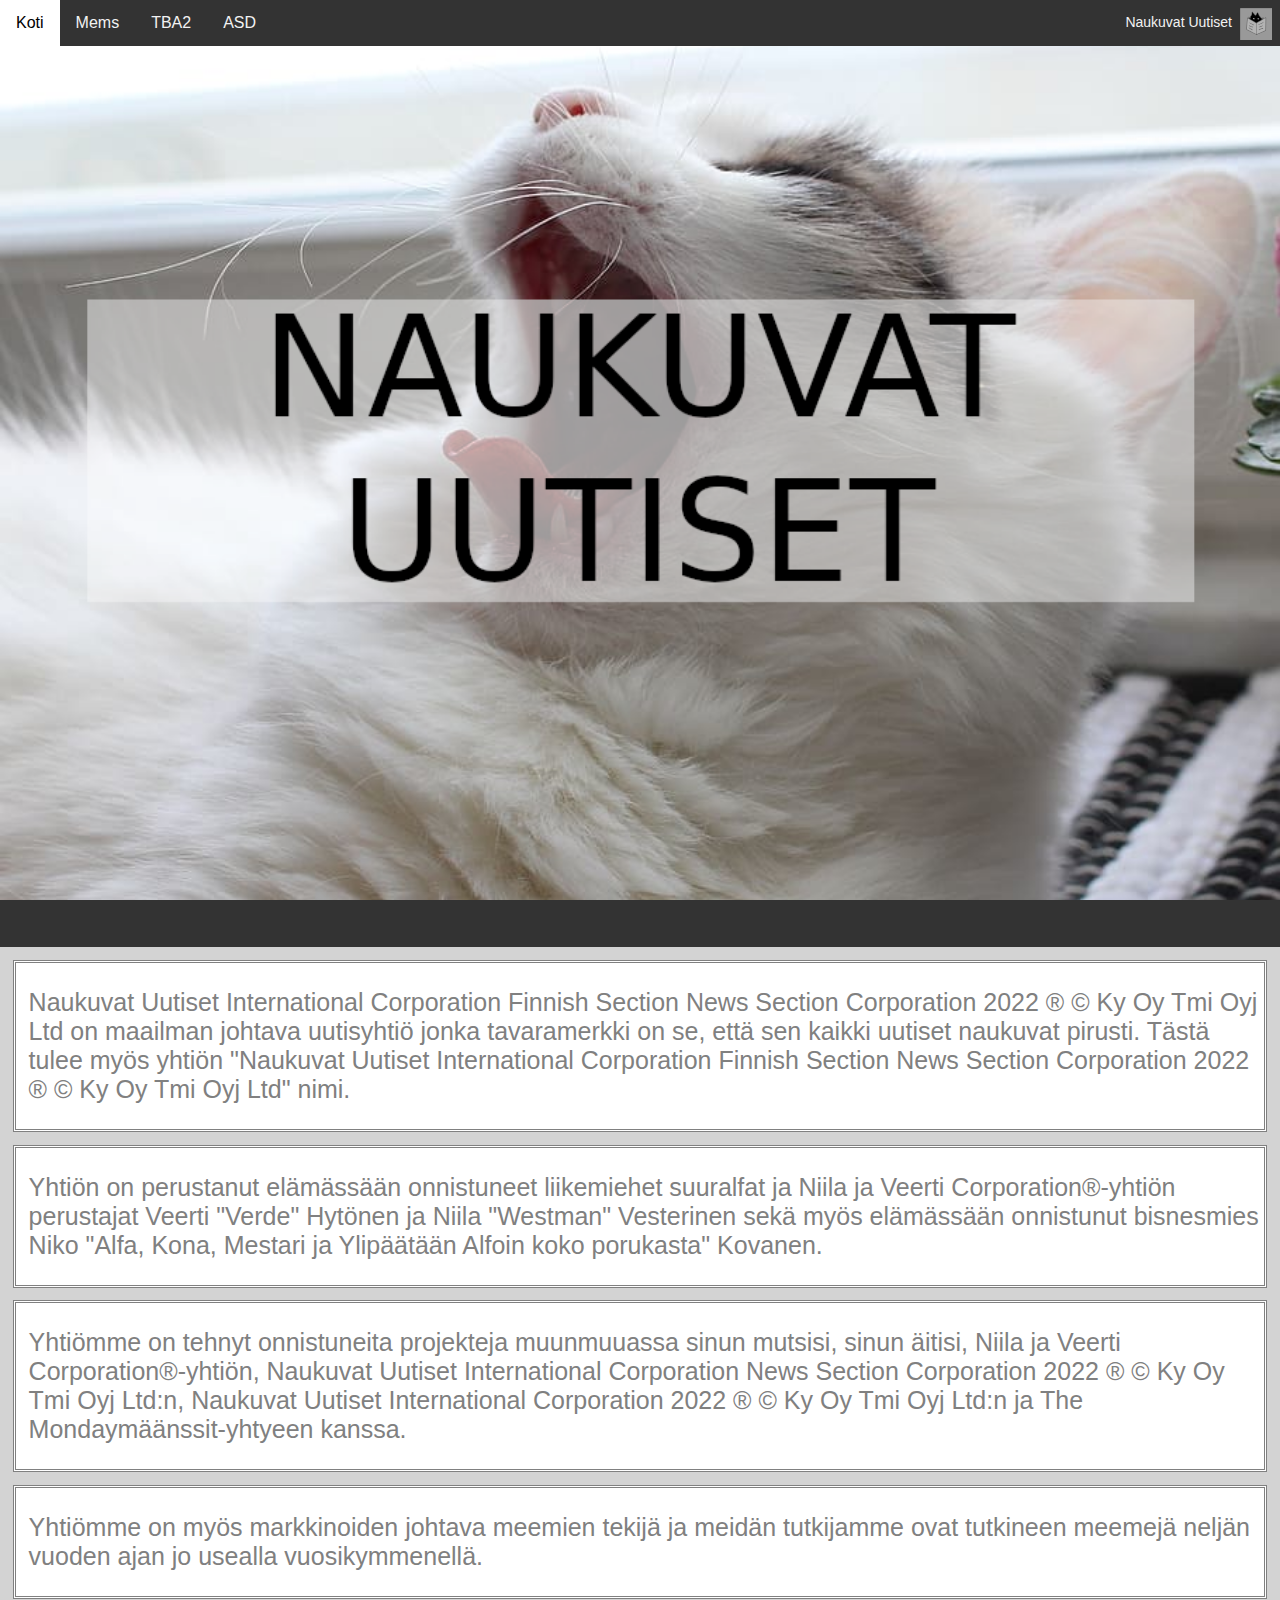
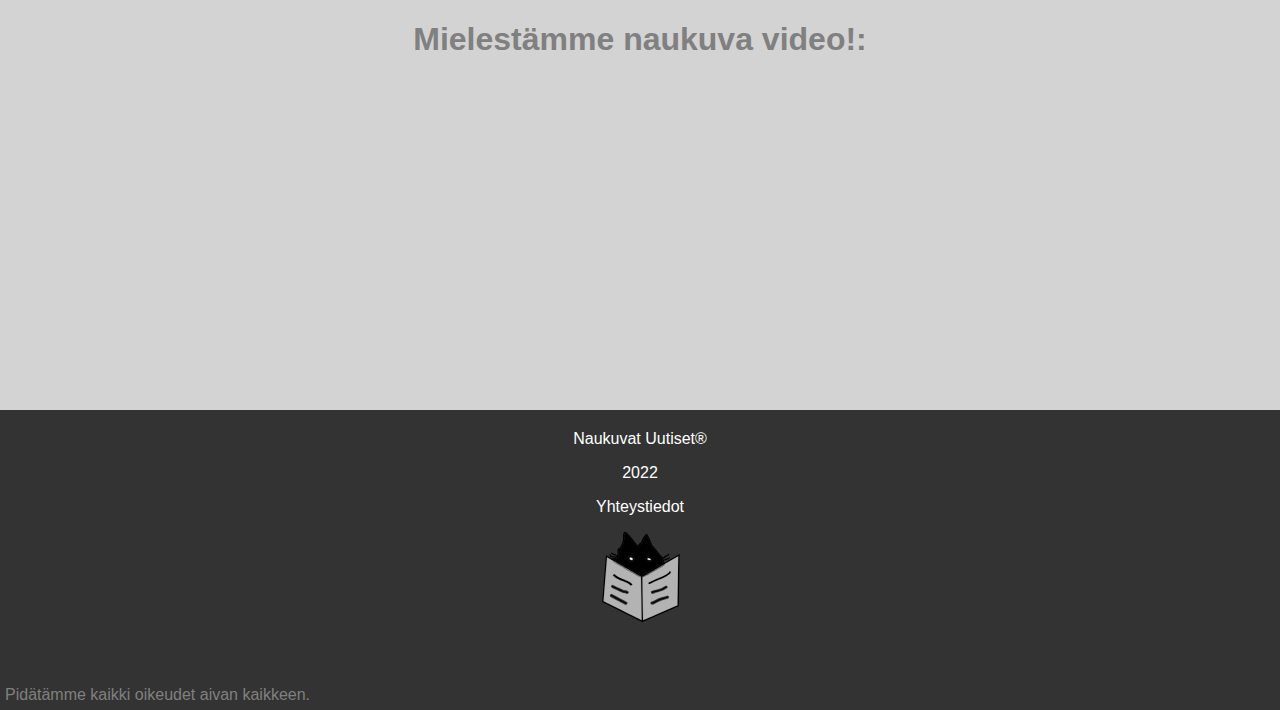
==== index.html @ a8189494 "fix for index.html" ====
<head>
    <title>Naukuvat uutiset!</title>
    <link rel="icon" href="logo.svg" type="image/png">
    <link rel="stylesheet" href="main.css">
    <script src="script.js"></script>
</head>
<body>
    <div class="navigointi">
        <a class="active" href="#koti">Koti</a>
        <a href="/Mems/Mems.html">Mems</a>
        <a href="/TBA2/TBA2.html">TBA2</a>
        <a href="/ASD/ASD.html">ASD</a>
        <img class="kivalogo" src="logo.svg" title="Naukuvat Uutiset®" alt="Logo">
        <p title="Naukuvat Uutiset®" class="liikaaprkl">Naukuvat Uutiset</p>
      </div>
    <img class="title" src="naukuu.png" alt="Meidän Logo!">
    <div class="divider"></div>
    <div class="parhaitaollaampi">
        <p>
            Naukuvat Uutiset International Corporation Finnish Section News Section Corporation 2022 ® © Ky Oy Tmi Oyj Ltd on maailman johtava uutisyhtiö jonka tavaramerkki on se, että
            sen kaikki uutiset naukuvat pirusti. Tästä tulee myös yhtiön "Naukuvat Uutiset International Corporation Finnish Section News Section Corporation 2022 ® © Ky Oy Tmi Oyj
             Ltd" nimi.
        </p>
    </div>
    <div class="parhaitaollaampi">
        <p>
            Yhtiön on perustanut elämässään onnistuneet liikemiehet suuralfat ja Niila ja Veerti Corporation®-yhtiön perustajat Veerti "Verde" Hytönen ja Niila "Westman" Vesterinen sekä myös elämässään onnistunut bisnesmies Niko "Alfa, Kona, Mestari ja Ylipäätään Alfoin koko porukasta" Kovanen.
    </div>
    <div class="parhaitaollaampi">
        <p>
            Yhtiömme on tehnyt onnistuneita projekteja muunmuuassa sinun mutsisi, sinun äitisi, Niila ja Veerti Corporation®-yhtiön, Naukuvat Uutiset International Corporation News Section Corporation 2022 ® © Ky Oy Tmi Oyj Ltd:n, Naukuvat Uutiset International Corporation 2022 ® © Ky Oy Tmi Oyj Ltd:n ja The Mondaymäänssit-yhtyeen kanssa.
        </p>
    </div>
    <div class="parhaitaollaampi">
        <p>
            Yhtiömme on myös markkinoiden johtava meemien tekijä ja meidän tutkijamme ovat tutkineen meemejä neljän vuoden ajan jo usealla vuosikymmenellä.
        </p>
    </div>
    <h1 class="naukuu">Mielestämme naukuva video!:</h1>
    <div class="naukuu">
        <iframe width="560" height="315" src="https://www.youtube.com/embed/9p7EW3Zb-Nc" title="YouTube video player" frameborder="0" allow="accelerometer; autoplay; clipboard-write; encrypted-media; gyroscope; picture-in-picture" allowfullscreen></iframe>
    </div>
    <div class="LOPPU">
        <p class="TUUKKASOOLO" title="Naukuvat Uutiset®">Naukuvat Uutiset®</p>
        <p class="hyväsoolo" title="20G2">2022</p>
        <a class="eiprank" title="lol" href="https://www.youtube.com/watch?v=yPYZpwSpKmA">Yhteystiedot</a>
        <center>
            <img class="alalogo" src="logo-läpi.svg" alt="Logomme" title="Naukuvat Uutiset®">
        </center>
        <p class="hpph" title="haha">Pidätämme kaikki oikeudet aivan kaikkeen.</p>
    </div>
</body>
---- main.css ----
body {
  margin: 0px;
  font-family: Verdana, Geneva, Tahoma, sans-serif;
  color:gray;
  background-color: lightgray;
}

.title{
  width: 100%;
  max-height: 100%;
  object-fit: cover;
}

.navigointi {
  background-color: #333;
  width: 100%;
  position: fixed;
  }
  
.navigointi a {
  float: left;
  color: #f2f2f2;
  text-align: center;
  padding: 14px 16px;
  text-decoration: none;
  font-size: 16px;
}

.navigointi a:hover {
  background-color: gray;
}

.navigointi a.active {
  background-color: white;
  color: black;
}

.kivalogo{
  padding-top: 8px;
  margin-right: 8px;
  float: right;
  max-width: 32px;
  max-height: 32px;
}

.navigointi p{
  float: right;
  color: #f2f2f2;
  text-align: center;
  text-decoration: none;
  font-size: 14px;
  margin-right: 8px;
}


@media (max-width: 550px) {
  .liikaaprkl {
      display:none;
  }
}

.divider{
  width: 100%;
  background-color: #333;
  height: 47px;
}

.loppu{
  width: 100%;
  background-color: #333;
  height: 300px;
  position: relative;
  text-align: center;
}

.tuukkasoolo{
  color: white; 
  padding-top: 20px;
}

.hyväsoolo{
  color: white; 
}

.alalogo{
  width: 128px;
  height: 128px;
}

.eiprank{
  color: white;
  text-decoration: none;
}

.hpph{
  margin-left: 15px;
  position: absolute;
  bottom: -10;
  left: -10;
}

.parhaitaollaampi{
  margin: 1%;
  padding-left: 1%;
  font-size: 25px;
  background-color: white;
  border-style: double;
}

.naukuu{
  text-align: center;
}

.video{
  padding: 20px
}

.videot{
  text-align: center;
}
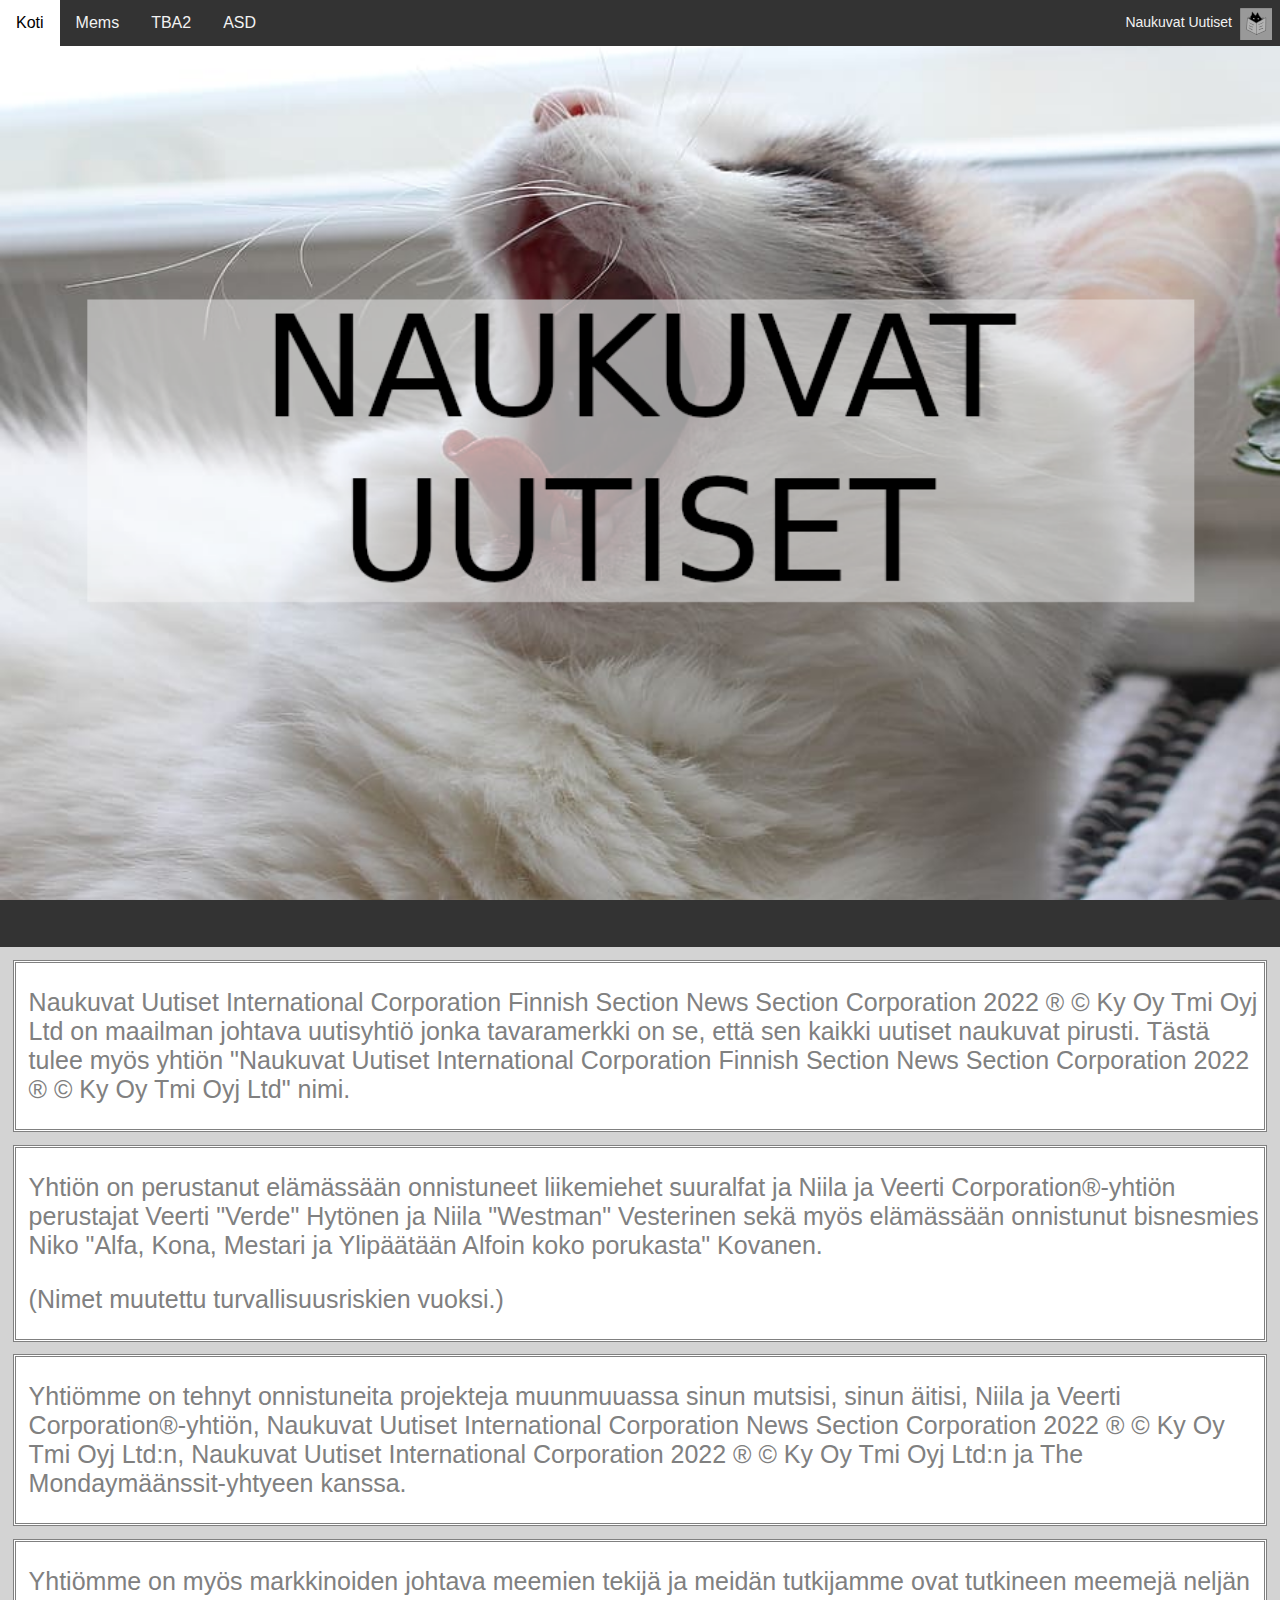
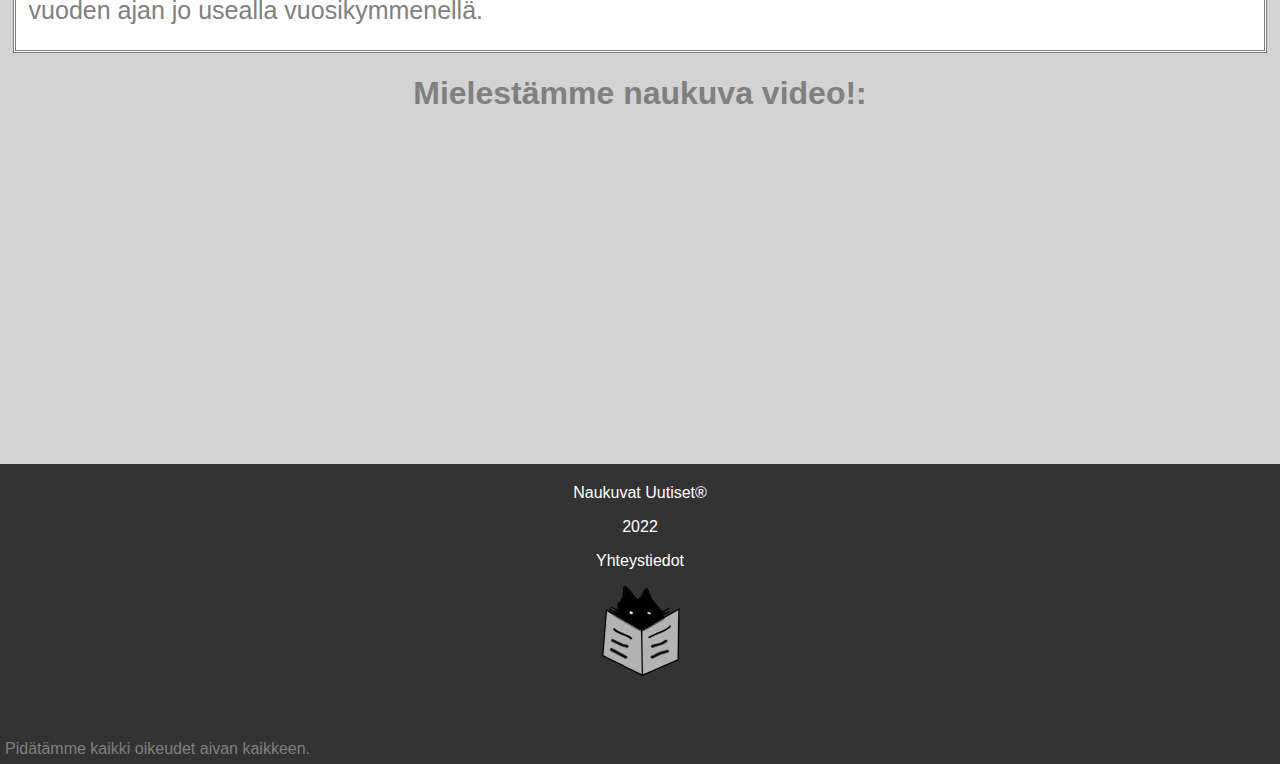
==== commit 2673ba0a: "turvallisuus goes STONKS" ====
--- a/index.html
+++ b/index.html
@@ -25,6 +25,10 @@
     <div class="parhaitaollaampi">
         <p>
             Yhtiön on perustanut elämässään onnistuneet liikemiehet suuralfat ja Niila ja Veerti Corporation®-yhtiön perustajat Veerti "Verde" Hytönen ja Niila "Westman" Vesterinen sekä myös elämässään onnistunut bisnesmies Niko "Alfa, Kona, Mestari ja Ylipäätään Alfoin koko porukasta" Kovanen.
+        </p>
+        <p>
+            (Nimet muutettu turvallisuusriskien vuoksi.)
+        </p>
     </div>
     <div class="parhaitaollaampi">
         <p>
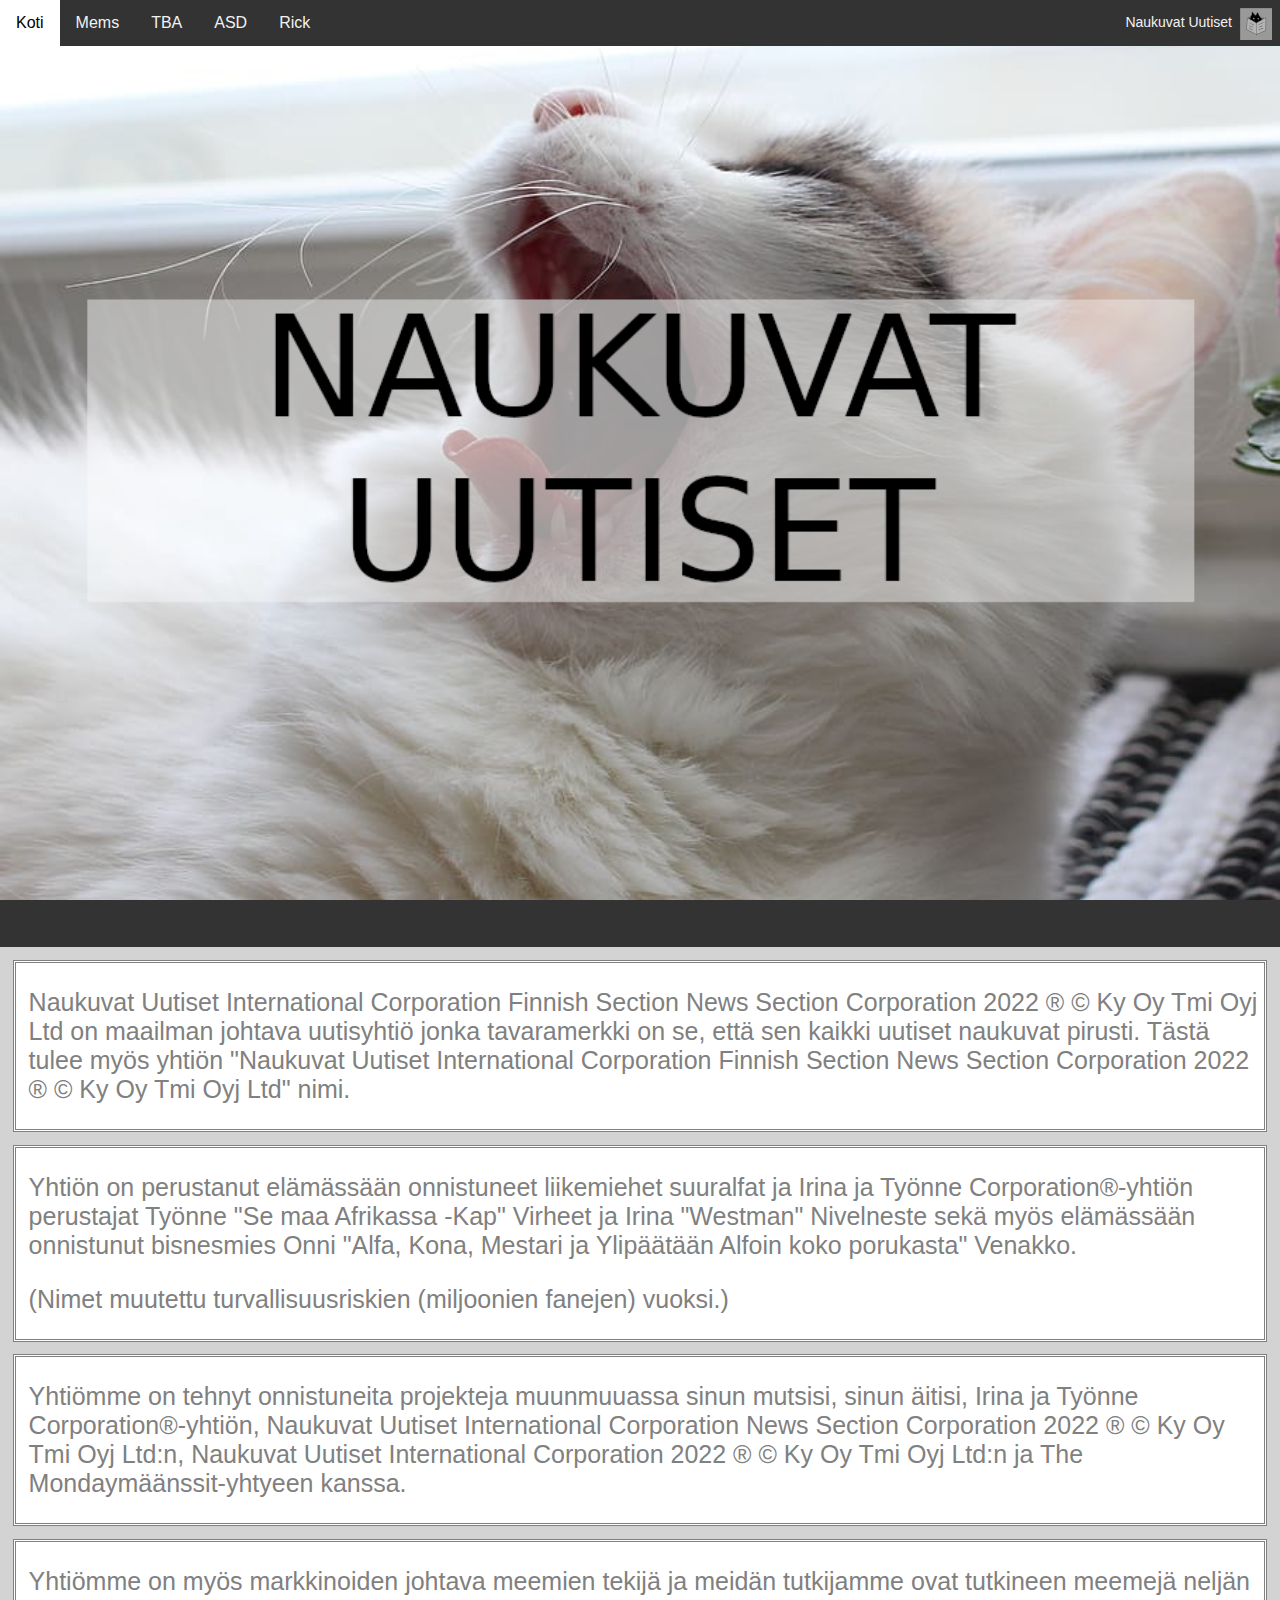
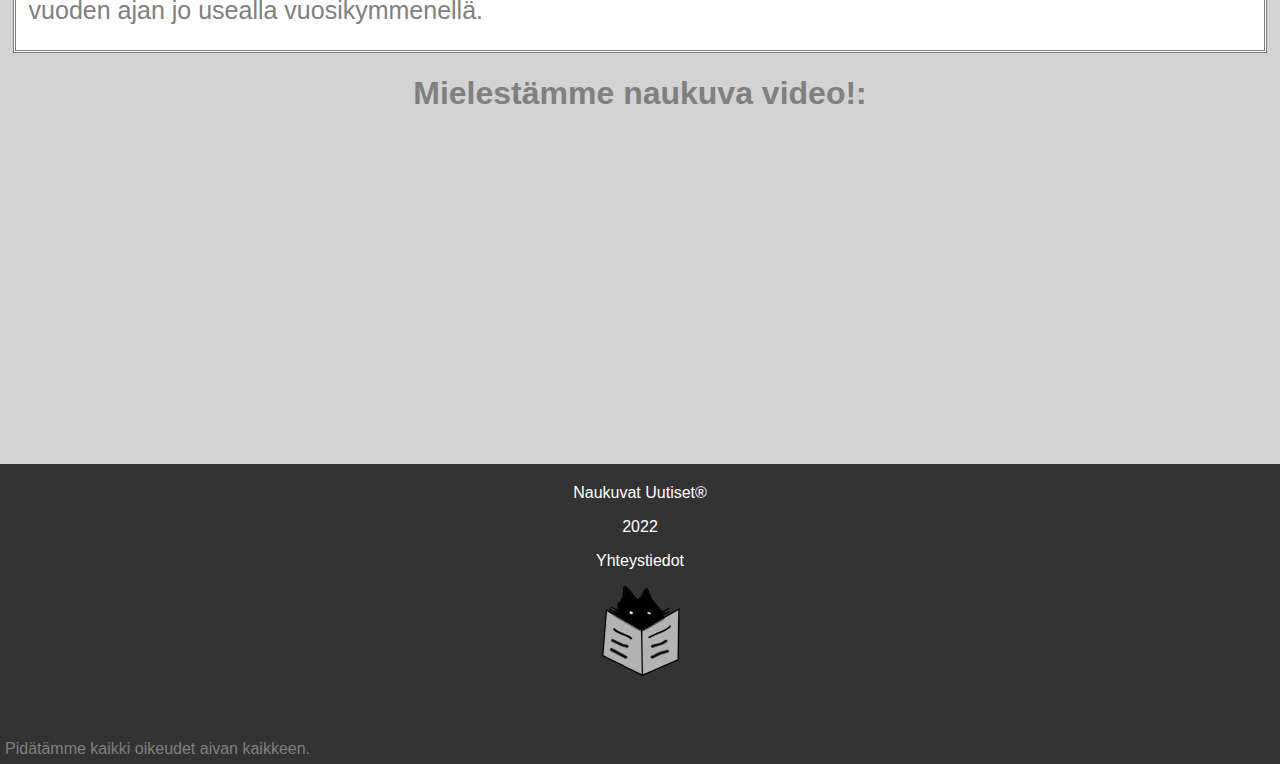
==== commit abc22dda: "Rick goes brr" ====
--- a/index.html
+++ b/index.html
@@ -8,8 +8,9 @@
     <div class="navigointi">
         <a class="active" href="#koti">Koti</a>
         <a href="/Mems/Mems.html">Mems</a>
-        <a href="/TBA2/TBA2.html">TBA2</a>
+        <a href="/TBA/TBA.html">TBA</a>
         <a href="/ASD/ASD.html">ASD</a>
+        <a target="_blank" href="https://www.youtube.com/watch?v=dQw4w9WgXcQ">Rick</a>
         <img class="kivalogo" src="logo.svg" title="Naukuvat Uutiset®" alt="Logo">
         <p title="Naukuvat Uutiset®" class="liikaaprkl">Naukuvat Uutiset</p>
       </div>
@@ -24,15 +25,15 @@
     </div>
     <div class="parhaitaollaampi">
         <p>
-            Yhtiön on perustanut elämässään onnistuneet liikemiehet suuralfat ja Niila ja Veerti Corporation®-yhtiön perustajat Veerti "Verde" Hytönen ja Niila "Westman" Vesterinen sekä myös elämässään onnistunut bisnesmies Niko "Alfa, Kona, Mestari ja Ylipäätään Alfoin koko porukasta" Kovanen.
+            Yhtiön on perustanut elämässään onnistuneet liikemiehet suuralfat ja Irina ja Työnne Corporation®-yhtiön perustajat Työnne "Se maa Afrikassa -Kap" Virheet ja Irina "Westman" Nivelneste sekä myös elämässään onnistunut bisnesmies Onni "Alfa, Kona, Mestari ja Ylipäätään Alfoin koko porukasta" Venakko.
         </p>
         <p>
-            (Nimet muutettu turvallisuusriskien vuoksi.)
+            (Nimet muutettu turvallisuusriskien (miljoonien fanejen) vuoksi.)
         </p>
     </div>
     <div class="parhaitaollaampi">
         <p>
-            Yhtiömme on tehnyt onnistuneita projekteja muunmuuassa sinun mutsisi, sinun äitisi, Niila ja Veerti Corporation®-yhtiön, Naukuvat Uutiset International Corporation News Section Corporation 2022 ® © Ky Oy Tmi Oyj Ltd:n, Naukuvat Uutiset International Corporation 2022 ® © Ky Oy Tmi Oyj Ltd:n ja The Mondaymäänssit-yhtyeen kanssa.
+            Yhtiömme on tehnyt onnistuneita projekteja muunmuuassa sinun mutsisi, sinun äitisi, Irina ja Työnne Corporation®-yhtiön, Naukuvat Uutiset International Corporation News Section Corporation 2022 ® © Ky Oy Tmi Oyj Ltd:n, Naukuvat Uutiset International Corporation 2022 ® © Ky Oy Tmi Oyj Ltd:n ja The Mondaymäänssit-yhtyeen kanssa.
         </p>
     </div>
     <div class="parhaitaollaampi">
@@ -49,7 +50,7 @@
         <p class="hyväsoolo" title="20G2">2022</p>
         <a class="eiprank" title="lol" href="https://www.youtube.com/watch?v=yPYZpwSpKmA">Yhteystiedot</a>
         <center>
-            <img class="alalogo" src="logo-läpi.svg" alt="Logomme" title="Naukuvat Uutiset®">
+            <img class="alalogo" target="_blank" src="logo-läpi.svg" alt="Logomme" title="Naukuvat Uutiset®">
         </center>
         <p class="hpph" title="haha">Pidätämme kaikki oikeudet aivan kaikkeen.</p>
     </div>
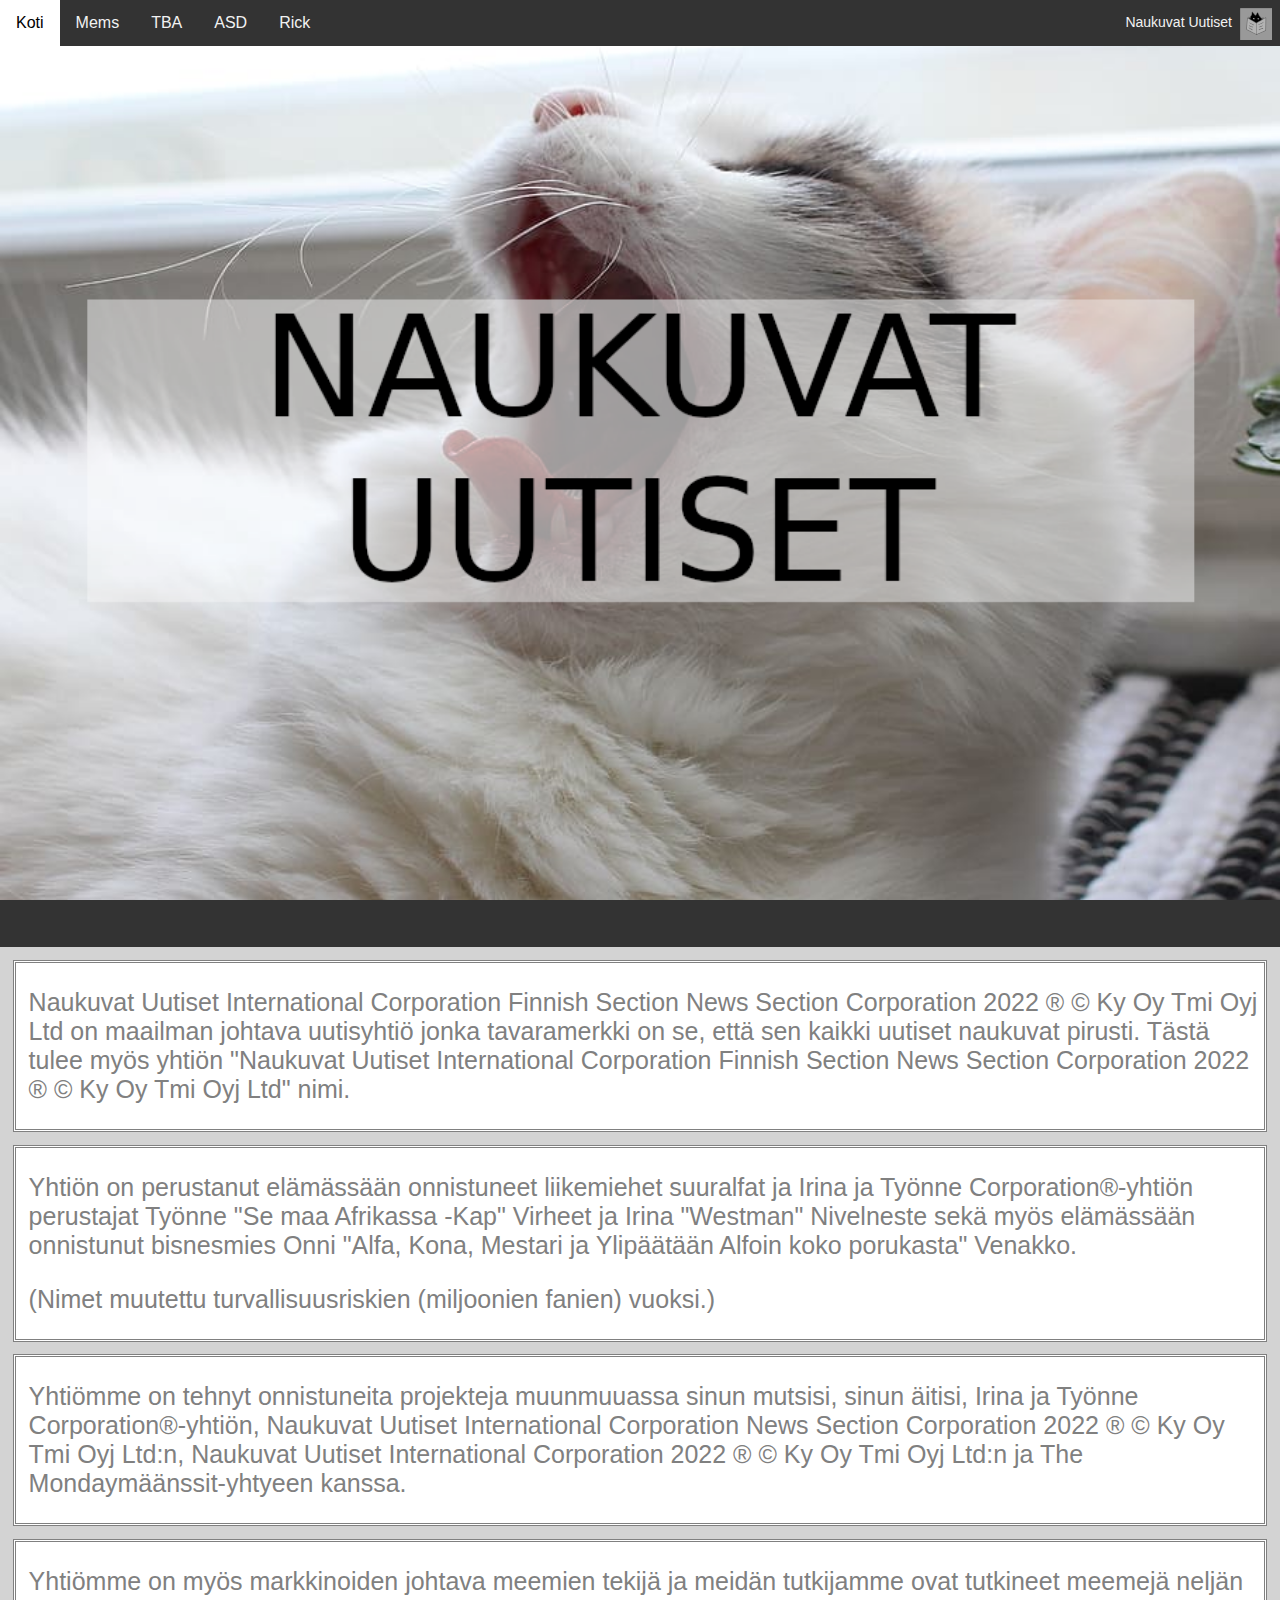
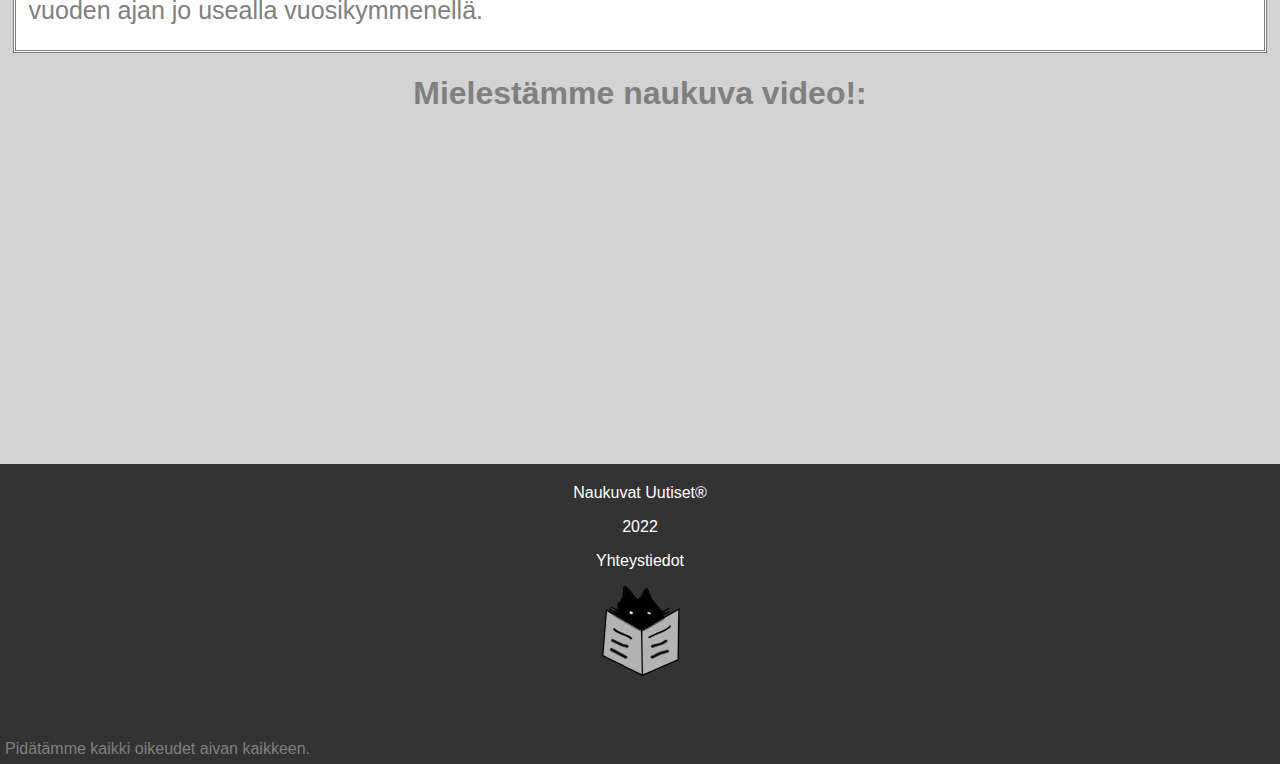
==== commit 7bf41612: "Kirjoitusvirheet" ====
--- a/index.html
+++ b/index.html
@@ -28,7 +28,7 @@
             Yhtiön on perustanut elämässään onnistuneet liikemiehet suuralfat ja Irina ja Työnne Corporation®-yhtiön perustajat Työnne "Se maa Afrikassa -Kap" Virheet ja Irina "Westman" Nivelneste sekä myös elämässään onnistunut bisnesmies Onni "Alfa, Kona, Mestari ja Ylipäätään Alfoin koko porukasta" Venakko.
         </p>
         <p>
-            (Nimet muutettu turvallisuusriskien (miljoonien fanejen) vuoksi.)
+            (Nimet muutettu turvallisuusriskien (miljoonien fanien) vuoksi.)
         </p>
     </div>
     <div class="parhaitaollaampi">
@@ -38,7 +38,7 @@
     </div>
     <div class="parhaitaollaampi">
         <p>
-            Yhtiömme on myös markkinoiden johtava meemien tekijä ja meidän tutkijamme ovat tutkineen meemejä neljän vuoden ajan jo usealla vuosikymmenellä.
+            Yhtiömme on myös markkinoiden johtava meemien tekijä ja meidän tutkijamme ovat tutkineet meemejä neljän vuoden ajan jo usealla vuosikymmenellä.
         </p>
     </div>
     <h1 class="naukuu">Mielestämme naukuva video!:</h1>
